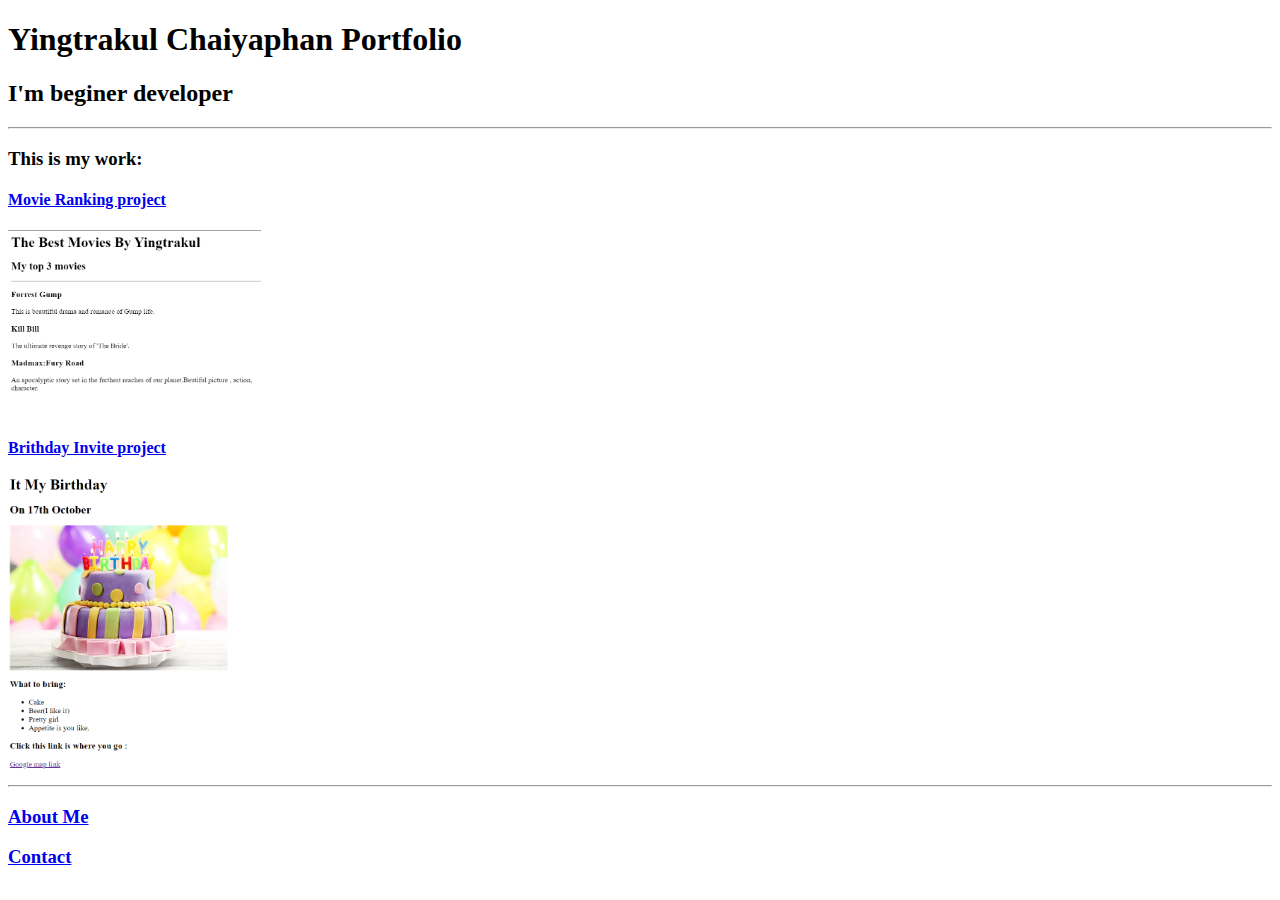
==== index.html @ ded4a626 "Add files via upload" ====
<!DOCTYPE html>
<html lang="en">
  <head>
    <meta charset="UTF-8" />
    <meta name="viewport" content="width=device-width, initial-scale=1.0" />
    <title>YCPortfolio</title>
  </head>

  <body>
    <h1>Yingtrakul Chaiyaphan Portfolio</h1>
    <h2>I'm beginer developer</h2>
    <hr />
    <h3>This is my work:</h3>
    <h4><a href="./public/movie-ranking.html">Movie Ranking project</a></h4>
    <img src="./assets/images/movieranking.png" height="20%" width="20%" alt="Movie project preview" />
    <h4><a href="./public/birthday-invite.html">Brithday Invite project</a></h4>
    <img src="./assets/images/brithdayinvite.png" height="20%" width="20%" alt="Brithday project preview"/>
    <hr />
    <a href="./public/about.html" ><h3>About Me</h3></a>
    <a href="./public/contact.html" ><h3>Contact</h3></a>
  </body>

</html>
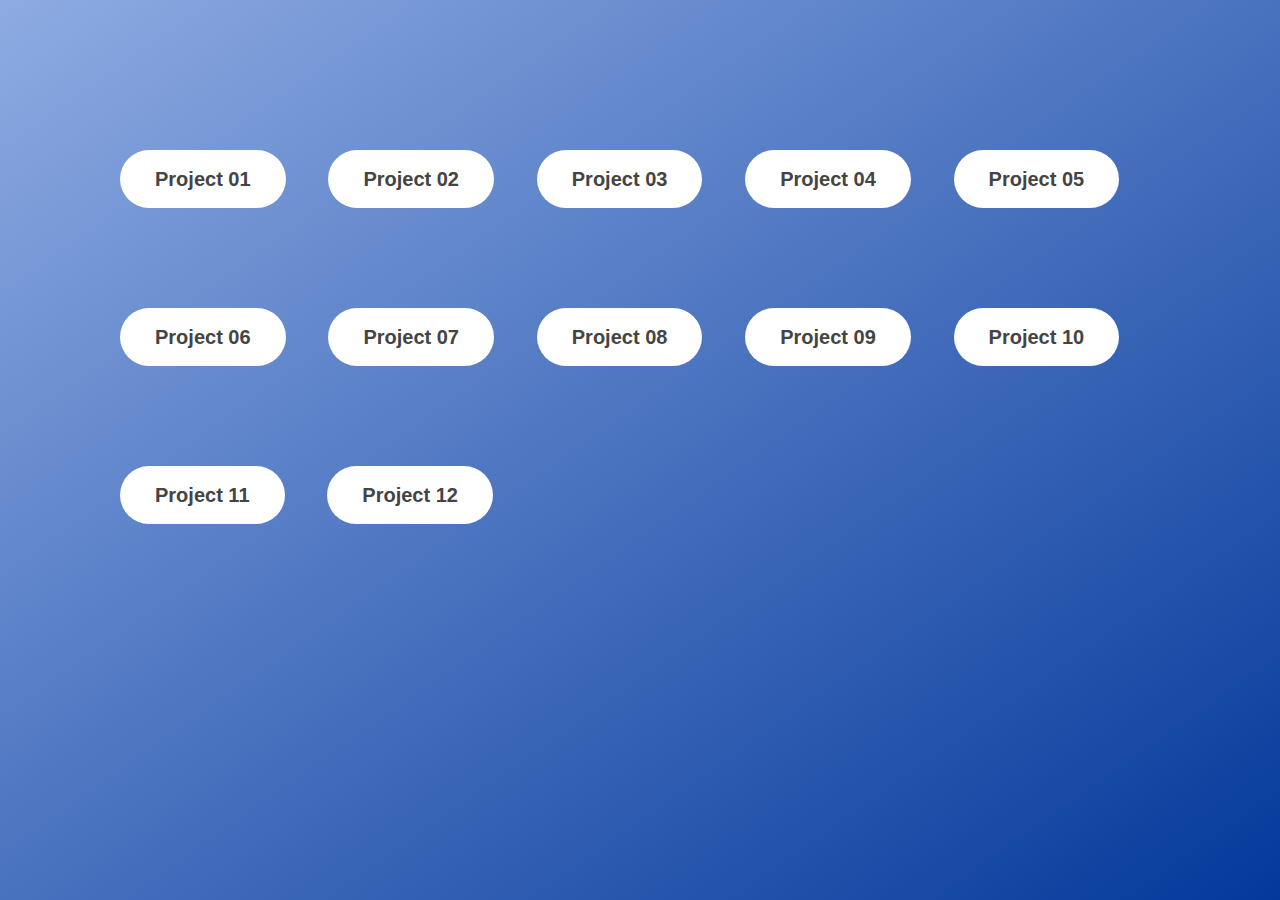
==== commit 8ea6602e: "Add files via upload" ====
--- a/index.html
+++ b/index.html
@@ -3,21 +3,107 @@
   <head>
     <meta charset="UTF-8" />
     <meta name="viewport" content="width=device-width, initial-scale=1.0" />
-    <title>YCPortfolio</title>
+    <meta http-equiv="X-UA-Compatible" content="ie=edge" />
+    <link rel="stylesheet" href="style.css" />
+    <title>Portfolio Link</title>
   </head>
+  <body>
+    <div class="container">
+      <button class="show-modal item">Project 01</button>
+      <button class="show-modal item">Project 02</button>
+      <button class="show-modal item">Project 03</button>
+      <button class="show-modal item">Project 04</button>
+      <button class="show-modal item">Project 05</button>
+      <button class="show-modal item">Project 06</button>
+      <button class="show-modal item">Project 07</button>
+      <button class="show-modal item">Project 08</button>
+      <button class="show-modal item">Project 09</button>
+      <button class="show-modal item">Project 10</button>
+      <button class="show-modal item">Project 11</button>
+      <button class="show-modal item">Project 12</button>
+    </div>
 
-  <body>
-    <h1>Yingtrakul Chaiyaphan Portfolio</h1>
-    <h2>I'm beginer developer</h2>
-    <hr />
-    <h3>This is my work:</h3>
-    <h4><a href="./public/movie-ranking.html">Movie Ranking project</a></h4>
-    <img src="./assets/images/movieranking.png" height="20%" width="20%" alt="Movie project preview" />
-    <h4><a href="./public/birthday-invite.html">Brithday Invite project</a></h4>
-    <img src="./assets/images/brithdayinvite.png" height="20%" width="20%" alt="Brithday project preview"/>
-    <hr />
-    <a href="./public/about.html" ><h3>About Me</h3></a>
-    <a href="./public/contact.html" ><h3>Contact</h3></a>
+    <div class="modal hidden">
+      <button class="close-modal">&times;</button>
+      <h1>Guess My Number ? Game</h1>
+      <img src="./image/GuessNumber.png" alt="GuessNumber game" />
+      <p>
+        Guess the correct number to make a higher score.<br />
+        This project is form my learn course.
+      </p>
+      <a href=" https://yccnx.github.io/Guess-Number-Game/" target="_blank">
+        ➡ Click this and have fun.🔢
+      </a>
+    </div>
+
+    <div class="modal hidden">
+      <button class="close-modal">&times;</button>
+      <h1>😍</h1>
+      <p>Coming Soon....</p>
+    </div>
+
+    <div class="modal hidden">
+      <button class="close-modal">&times;</button>
+      <h1>😍</h1>
+      <p>Coming Soon....</p>
+    </div>
+
+    <div class="modal hidden">
+      <button class="close-modal">&times;</button>
+      <h1>😍</h1>
+      <p>Coming Soon....</p>
+    </div>
+
+    <div class="modal hidden">
+      <button class="close-modal">&times;</button>
+      <h1>😍</h1>
+      <p>Coming Soon....</p>
+    </div>
+
+    <div class="modal hidden">
+      <button class="close-modal">&times;</button>
+      <h1>😍</h1>
+      <p>Coming Soon....</p>
+    </div>
+
+    <div class="modal hidden">
+      <button class="close-modal">&times;</button>
+      <h1>😍</h1>
+      <p>Coming Soon....</p>
+    </div>
+
+    <div class="modal hidden">
+      <button class="close-modal">&times;</button>
+      <h1>😍</h1>
+      <p>Coming Soon....</p>
+    </div>
+
+    <div class="modal hidden">
+      <button class="close-modal">&times;</button>
+      <h1>😍</h1>
+      <p>Coming Soon....</p>
+    </div>
+
+    <div class="modal hidden">
+      <button class="close-modal">&times;</button>
+      <h1>😍</h1>
+      <p>Coming Soon....</p>
+    </div>
+
+    <div class="modal hidden">
+      <button class="close-modal">&times;</button>
+      <h1>😍</h1>
+      <p>Coming Soon....</p>
+    </div>
+
+    <div class="modal hidden">
+      <button class="close-modal">&times;</button>
+      <h1>😍</h1>
+      <p>Coming Soon....</p>
+    </div>
+
+    <div class="overlay hidden"></div>
+
+    <script src="script.js"></script>
   </body>
-
 </html>
--- a/style.css
+++ b/style.css
@@ -0,0 +1,105 @@
+* {
+  margin: 0;
+  padding: 0;
+  box-sizing: inherit;
+}
+
+html {
+  font-size: 62.5%;
+  box-sizing: border-box;
+}
+
+body {
+  font-family: sans-serif;
+  color: #333;
+  line-height: 1.5;
+  height: 100vh;
+  position: relative;
+  display: flex;
+  align-items: flex-start;
+  justify-content: center;
+  background: linear-gradient(to top left, #04399b, #8eabe2);
+}
+.container {
+  margin: 100px;
+}
+.show-modal {
+  font-size: 2rem;
+  font-weight: 600;
+  padding: 1.75rem 3.5rem;
+  margin: 5rem 2rem;
+  border: none;
+  background-color: #fff;
+  color: #444;
+  border-radius: 10rem;
+  cursor: pointer;
+}
+
+.close-modal {
+  position: absolute;
+  top: 1.2rem;
+  right: 2rem;
+  font-size: 5rem;
+  color: #333;
+  cursor: pointer;
+  border: none;
+  background: none;
+}
+
+h1 {
+  font-size: 2.5rem;
+}
+
+p {
+  font-size: 1.8rem;
+}
+
+img {
+  width: 400px;
+  height: 200px;
+  margin-top: 10px;
+  margin-bottom: 10px;
+}
+
+a {
+  text-decoration: none;
+  color: #8eabe2;
+  font-size: 2rem;
+}
+
+a:hover {
+  color: red;
+  background-color: transparent;
+  text-decoration: none;
+}
+
+/* -------------------------- */
+/* CLASSES TO MAKE MODAL WORK */
+.hidden {
+  display: none;
+}
+
+.modal {
+  position: absolute;
+  top: 50%;
+  left: 50%;
+  transform: translate(-50%, -50%);
+  width: 70%;
+
+  background-color: white;
+  padding: 6rem;
+  border-radius: 5px;
+  box-shadow: 0 3rem 5rem rgba(0, 0, 0, 0.3);
+  z-index: 10;
+}
+
+.overlay {
+  position: absolute;
+  top: 0;
+  left: 0;
+  width: 100%;
+  height: 100%;
+  background-color: rgba(0, 0, 0, 0.6);
+  backdrop-filter: blur(3px);
+  z-index: 5;
+}
